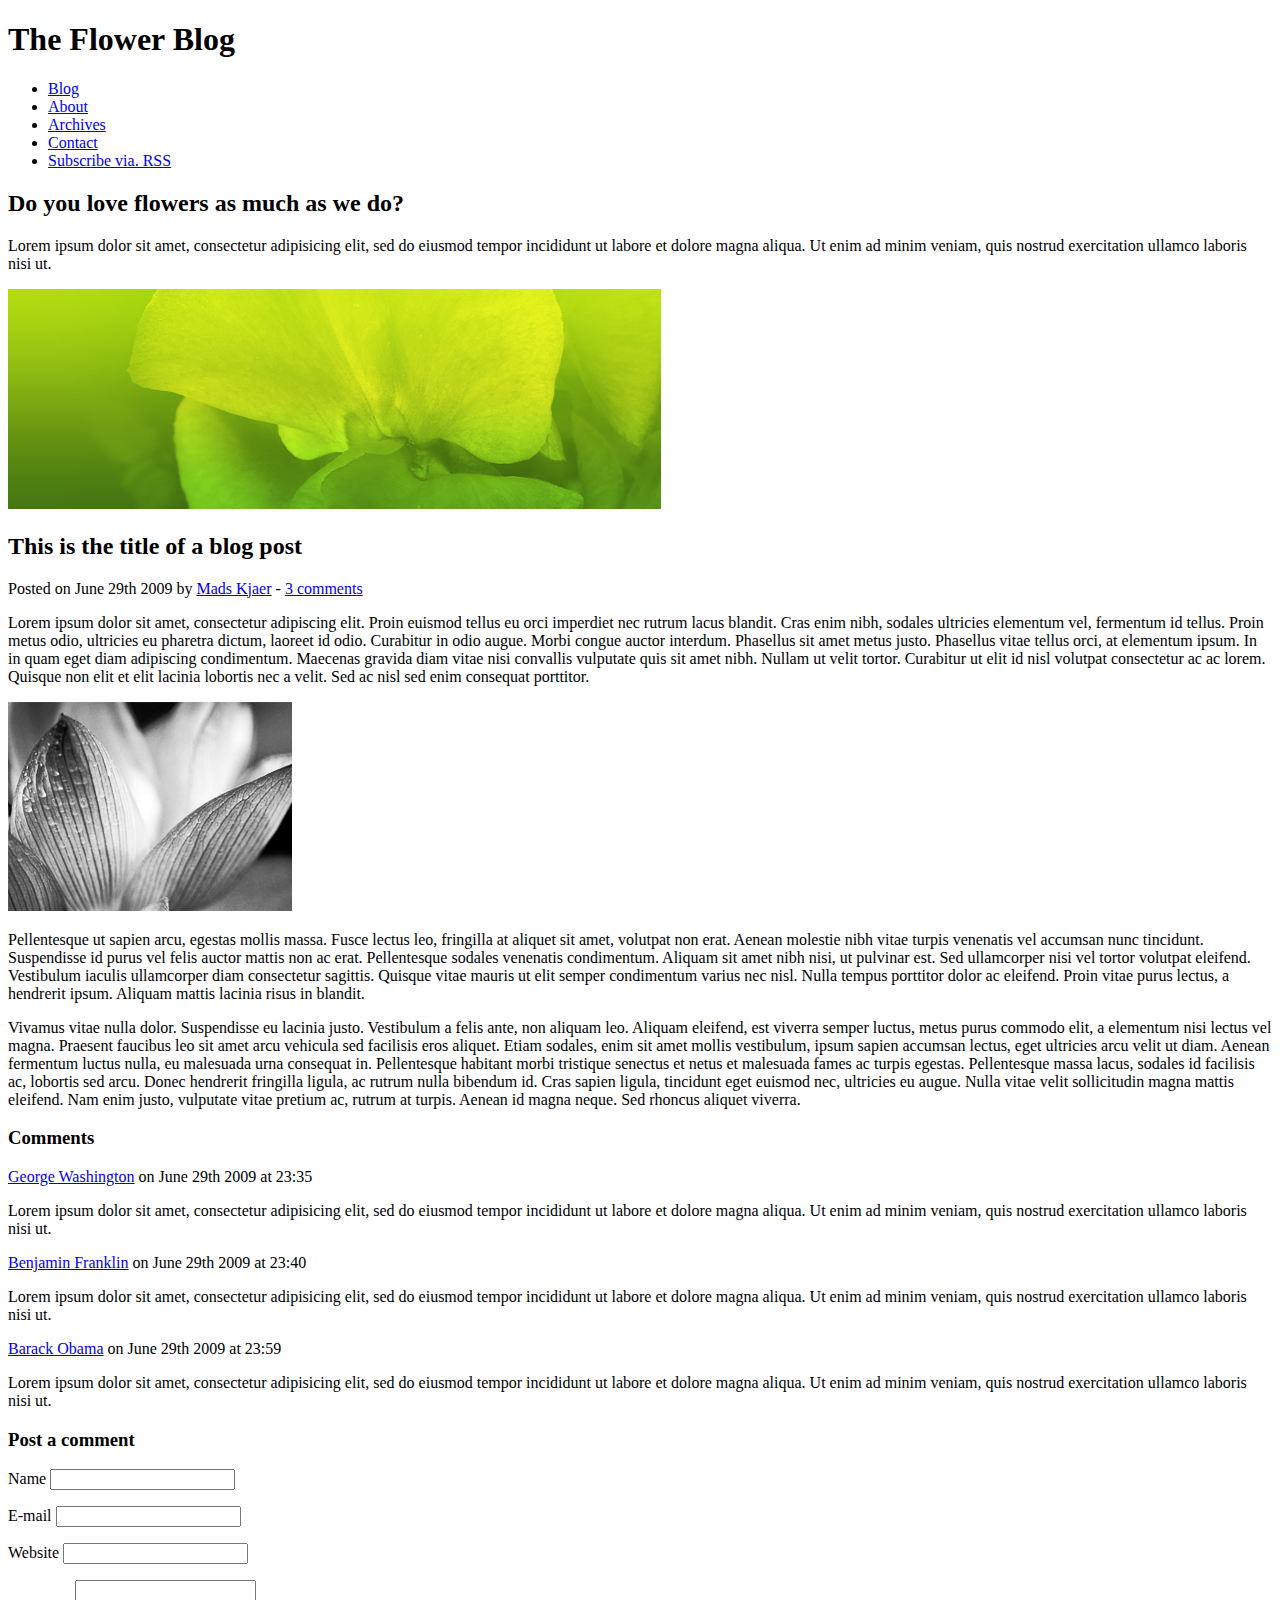
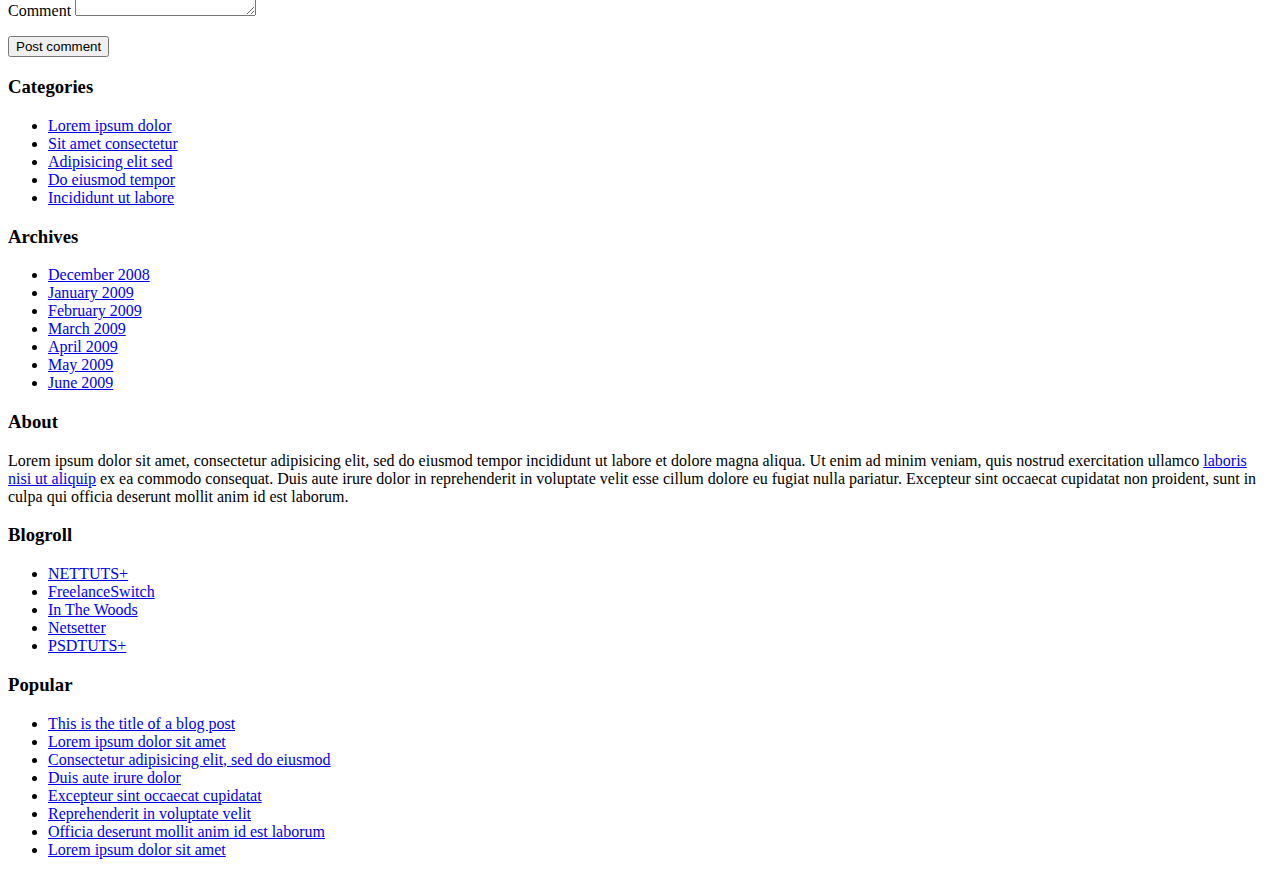
==== flower_blog/index.html @ 171a509d "Initiated Praktika" ====
<!doctype html>
<html lang="en">
<head>
	<meta http-equiv="Content-Type" content="text/html; charset=utf-8">
	<title>The Flower Blog</title>
</head>
<body>

	<header>
		<h1>The Flower Blog</h1>
	</header>
	<nav>
		<ul>
			<li class="selected"><a href="index.html#">Blog</a></li>
			<li><a href="index.html#">About</a></li>
			<li><a href="index.html#">Archives</a></li>
			<li><a href="index.html#">Contact</a></li>
			<li class="subscribe"><a href="index.html#">Subscribe via. RSS</a></li>
		</ul>
	</nav>
	<section id="intro">
		<header>
			<h2>Do you love flowers as much as we do?</h2>
		</header>
		<p>Lorem ipsum dolor sit amet, consectetur adipisicing elit, sed do eiusmod tempor incididunt ut labore et dolore magna aliqua. Ut enim ad minim veniam, quis nostrud exercitation ullamco laboris nisi ut.</p>
		<img src="images/intro_flower.png" alt="Flower" />
	</section>
	<div id="content">
		<div id="mainContent">
			<section>
				<article class="blogPost">
					<header>
						<h2>This is the title of a blog post</h2>
						<p>Posted on <time datetime="2009-06-29T23:31+01:00">June 29th 2009</time> by <a href="index.html#">Mads Kjaer</a> - <a href="index.html#comments">3 comments</a></p>
					</header>
					<div>
						<p>Lorem ipsum dolor sit amet, consectetur adipiscing elit. Proin euismod tellus eu orci imperdiet nec rutrum lacus blandit. Cras enim nibh, sodales ultricies elementum vel, fermentum id tellus. Proin metus odio, ultricies eu pharetra dictum, laoreet id odio. Curabitur in odio augue. Morbi congue auctor interdum. Phasellus sit amet metus justo. Phasellus vitae tellus orci, at elementum ipsum. In in quam eget diam adipiscing condimentum. Maecenas gravida diam vitae nisi convallis vulputate quis sit amet nibh. Nullam ut velit tortor. Curabitur ut elit id nisl volutpat consectetur ac ac lorem. Quisque non elit et elit lacinia lobortis nec a velit. Sed ac nisl sed enim consequat porttitor.</p>
					
						<img src="images/flower.png" alt="Flower" />

						<p>Pellentesque ut sapien arcu, egestas mollis massa. Fusce lectus leo, fringilla at aliquet sit amet, volutpat non erat. Aenean molestie nibh vitae turpis venenatis vel accumsan nunc tincidunt. Suspendisse id purus vel felis auctor mattis non ac erat. Pellentesque sodales venenatis condimentum. Aliquam sit amet nibh nisi, ut pulvinar est. Sed ullamcorper nisi vel tortor volutpat eleifend. Vestibulum iaculis ullamcorper diam consectetur sagittis. Quisque vitae mauris ut elit semper condimentum varius nec nisl. Nulla tempus porttitor dolor ac eleifend. Proin vitae purus lectus, a hendrerit ipsum. Aliquam mattis lacinia risus in blandit.</p>

						<p>Vivamus vitae nulla dolor. Suspendisse eu lacinia justo. Vestibulum a felis ante, non aliquam leo. Aliquam eleifend, est viverra semper luctus, metus purus commodo elit, a elementum nisi lectus vel magna. Praesent faucibus leo sit amet arcu vehicula sed facilisis eros aliquet. Etiam sodales, enim sit amet mollis vestibulum, ipsum sapien accumsan lectus, eget ultricies arcu velit ut diam. Aenean fermentum luctus nulla, eu malesuada urna consequat in. Pellentesque habitant morbi tristique senectus et netus et malesuada fames ac turpis egestas. Pellentesque massa lacus, sodales id facilisis ac, lobortis sed arcu. Donec hendrerit fringilla ligula, ac rutrum nulla bibendum id. Cras sapien ligula, tincidunt eget euismod nec, ultricies eu augue. Nulla vitae velit sollicitudin magna mattis eleifend. Nam enim justo, vulputate vitae pretium ac, rutrum at turpis. Aenean id magna neque. Sed rhoncus aliquet viverra.</p></div>
				</article>
			</section>
			<section id="comments">
				<h3>Comments</h3>
				<article>
					<header>
						<a href="index.html#">George Washington</a> on <time datetime="2009-06-29T23:35:20+01:00">June 29th 2009 at 23:35</time>
					</header>
					<p>Lorem ipsum dolor sit amet, consectetur adipisicing elit, sed do eiusmod tempor incididunt ut labore et dolore magna aliqua. Ut enim ad minim veniam, quis nostrud exercitation ullamco laboris nisi ut.</p>
				</article>
				<article>
					<header>
						<a href="index.html#">Benjamin Franklin</a> on <time datetime="2009-06-29T23:40:09+01:00">June 29th 2009 at 23:40</time>
					</header>
					<p>Lorem ipsum dolor sit amet, consectetur adipisicing elit, sed do eiusmod tempor incididunt ut labore et dolore magna aliqua. Ut enim ad minim veniam, quis nostrud exercitation ullamco laboris nisi ut.</p>
				</article>
				<article>
					<header>
						<a href="index.html#">Barack Obama</a> on <time datetime="2009-06-29T23:59:00+01:00">June 29th 2009 at 23:59</time>
					</header>
					<p>Lorem ipsum dolor sit amet, consectetur adipisicing elit, sed do eiusmod tempor incididunt ut labore et dolore magna aliqua. Ut enim ad minim veniam, quis nostrud exercitation ullamco laboris nisi ut.</p>
				</article>
			</section>
			<form action="#" method="post">
				<h3>Post a comment</h3>
				<p>
					<label for="name">Name</label>
					<input name="name" id="name" type="text" required />
				</p>
				<p>
					<label for="email">E-mail</label>
					<input name="email" id="email" type="email" required />
				</p>
				<p>
					<label for="website">Website</label>
					<input name="website" id="website" type="url" />
				</p>
				<p>
					<label for="comment">Comment</label>
					<textarea name="comment" id="comment" required></textarea>
				</p>
				<p><input type="submit" value="Post comment" /></p>
			</form>
		</div>
		<aside>
			<section>
				<header>
					<h3>Categories</h3>
				</header>
				<ul>
					<li><a href="index.html#">Lorem ipsum dolor</a></li>
					<li><a href="index.html#">Sit amet consectetur</a></li>
					<li><a href="index.html#">Adipisicing elit sed</a></li>
					<li><a href="index.html#">Do eiusmod tempor</a></li>
					<li><a href="index.html#">Incididunt ut labore</a></li>
				</ul>
			</section>
			<section>
				<header>
					<h3>Archives</h3>
				</header>
				<ul>
					<li><a href="index.html#">December 2008</a></li>
					<li><a href="index.html#">January 2009</a></li>
					<li><a href="index.html#">February 2009</a></li>
					<li><a href="index.html#">March 2009</a></li>
					<li><a href="index.html#">April 2009</a></li>
					<li><a href="index.html#">May 2009</a></li>
					<li><a href="index.html#">June 2009</a></li>
				</ul>
			</section>
		</aside>
	</div>
	<footer>
		<div>
			<section id="about">
				<header>
					<h3>About</h3>
				</header>
				<p>Lorem ipsum dolor sit amet, consectetur adipisicing elit, sed do eiusmod tempor incididunt ut labore et dolore magna aliqua. Ut enim ad minim veniam, quis nostrud exercitation ullamco <a href="index.html#">laboris nisi ut aliquip</a> ex ea commodo consequat. Duis aute irure dolor in reprehenderit in voluptate velit esse cillum dolore eu fugiat nulla pariatur. Excepteur sint occaecat cupidatat non proident, sunt in culpa qui officia deserunt mollit anim id est laborum.</p>
			</section>
			<section id="blogroll">
				<header>
					<h3>Blogroll</h3>
				</header>
				<ul>
					<li><a href="index.html#">NETTUTS+</a></li>
					<li><a href="index.html#">FreelanceSwitch</a></li>
					<li><a href="index.html#">In The Woods</a></li>
					<li><a href="index.html#">Netsetter</a></li>
					<li><a href="index.html#">PSDTUTS+</a></li>
				</ul>
			</section>
			<section id="popular">
				<header>
					<h3>Popular</h3>
				</header>
				<ul>
					<li><a href="index.html#">This is the title of a blog post</a></li>
					<li><a href="index.html#">Lorem ipsum dolor sit amet</a></li>
					<li><a href="index.html#">Consectetur adipisicing elit, sed do eiusmod</a></li>
					<li><a href="index.html#">Duis aute irure dolor</a></li>
					<li><a href="index.html#">Excepteur sint occaecat cupidatat</a></li>
					<li><a href="index.html#">Reprehenderit in voluptate velit</a></li>
					<li><a href="index.html#">Officia deserunt mollit anim id est laborum</a></li>
					<li><a href="index.html#">Lorem ipsum dolor sit amet</a></li>
				</ul>
			</section>
		</div>
	</footer>
	
</body>
</html>
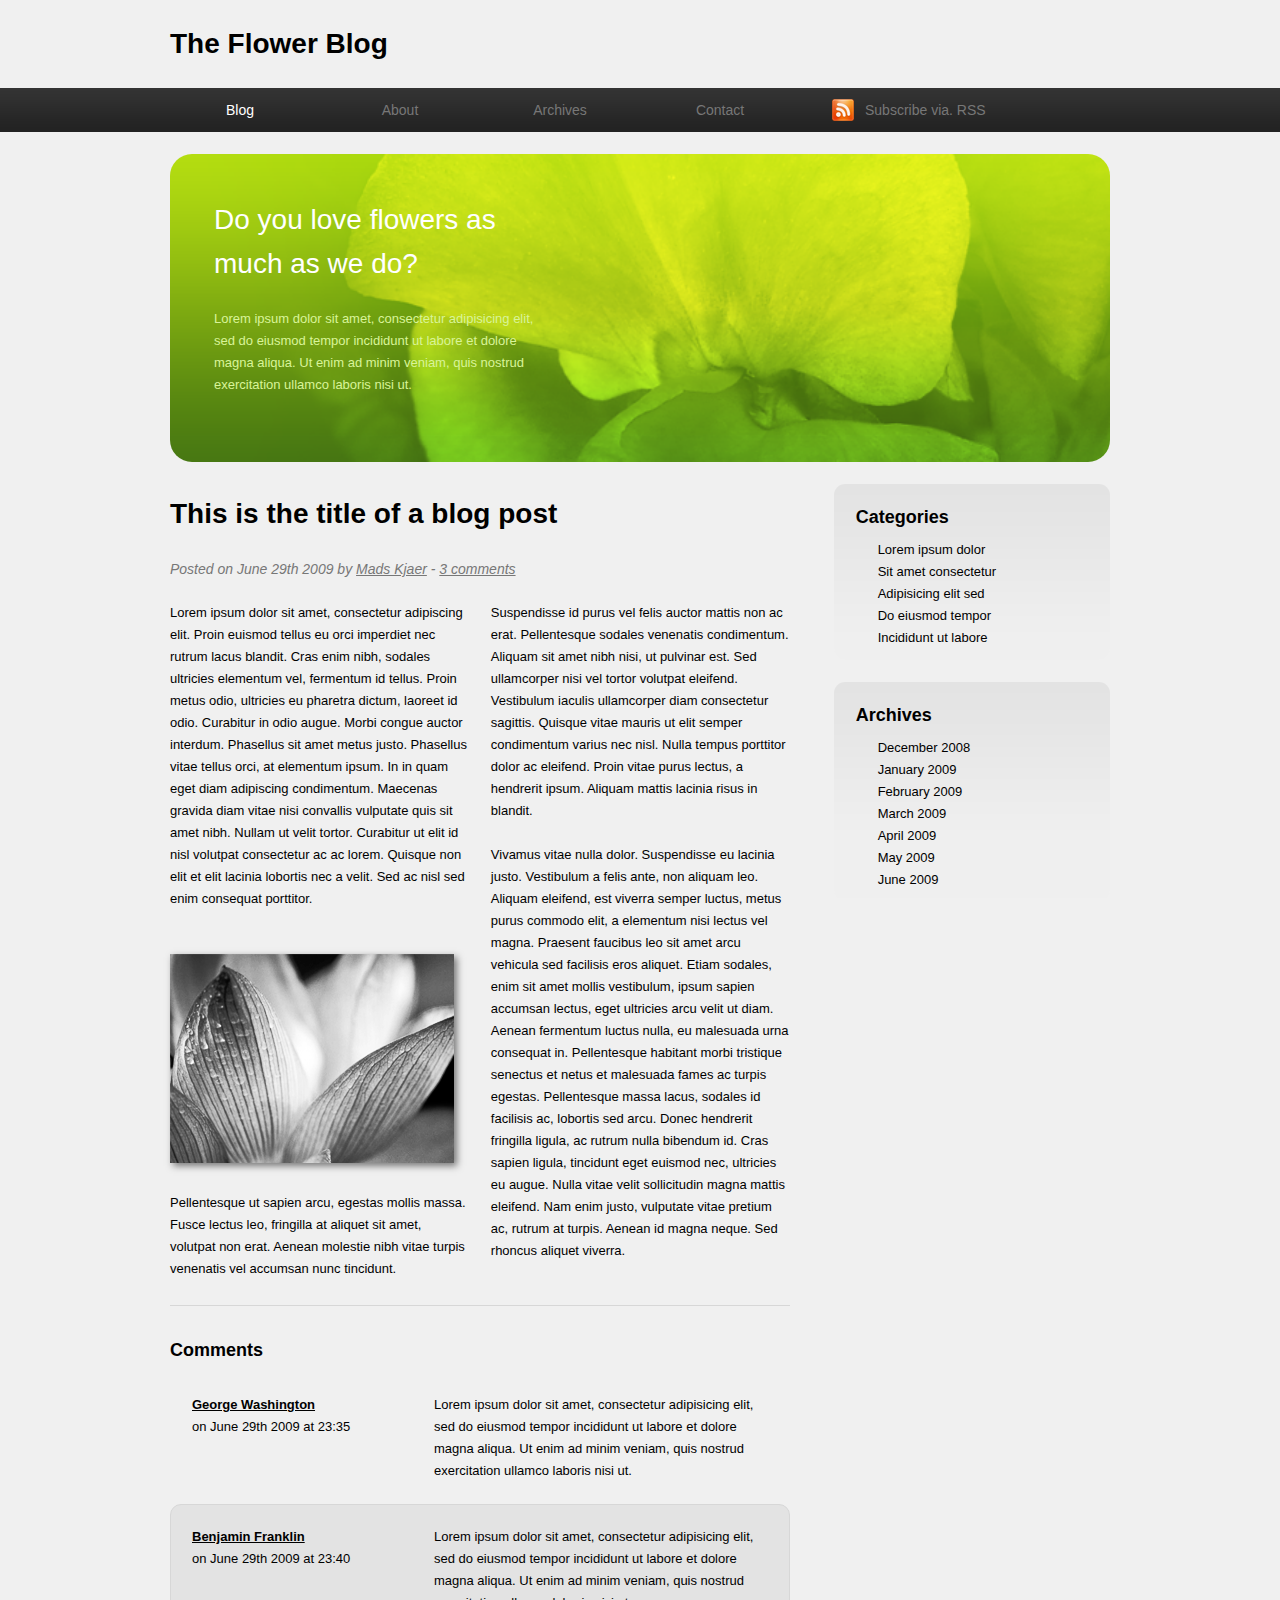
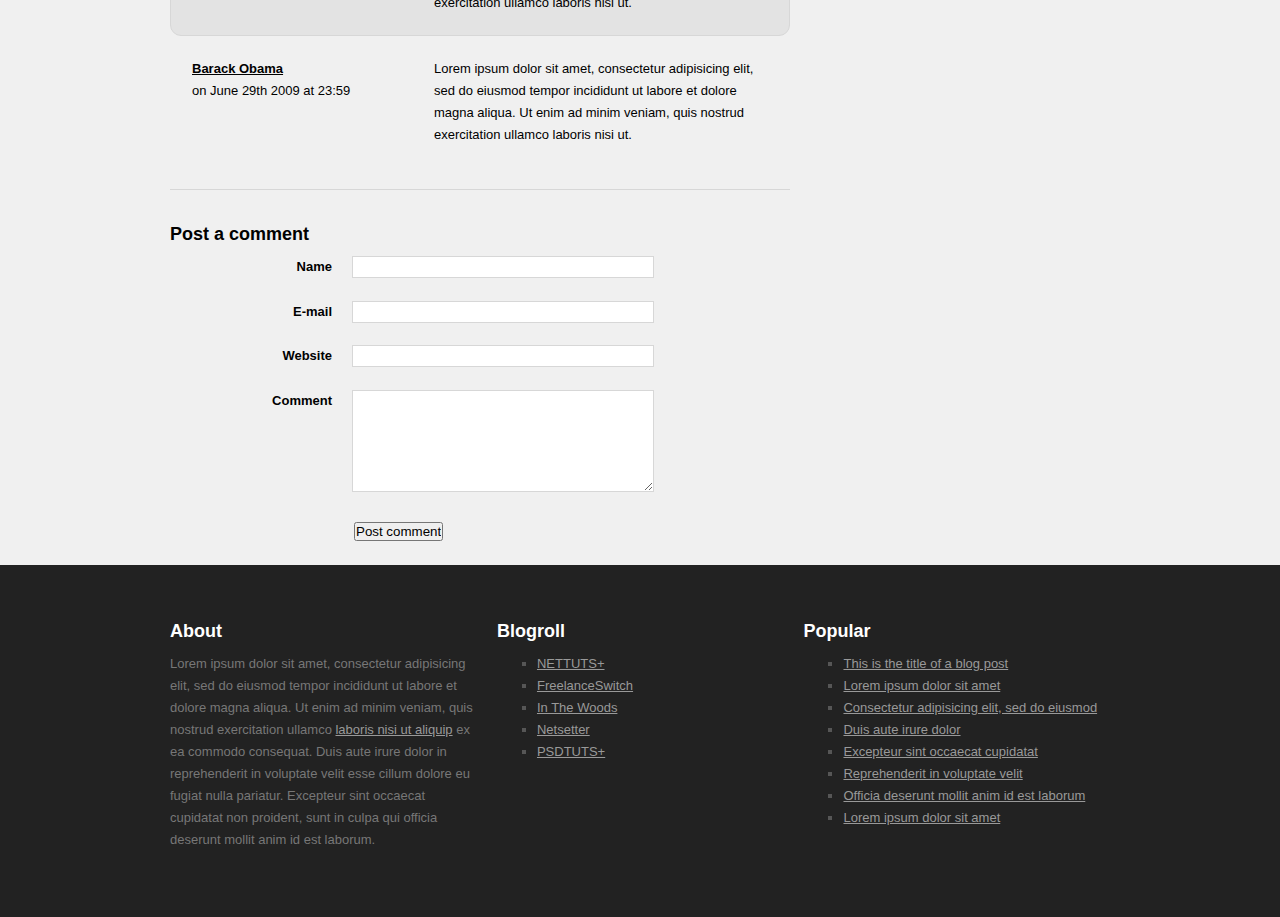
==== commit b9aae2e5: "Exercise 4 donce" ====
--- a/flower_blog/index.html
+++ b/flower_blog/index.html
@@ -1,11 +1,11 @@
 <!doctype html>
 <html lang="en">
 <head>
-	<meta http-equiv="Content-Type" content="text/html; charset=utf-8">
+	<meta charset="UTF-8">
 	<title>The Flower Blog</title>
+	<link rel="stylesheet" href="style.css" />
 </head>
 <body>
-
 	<header>
 		<h1>The Flower Blog</h1>
 	</header>
@@ -23,10 +23,9 @@
 			<h2>Do you love flowers as much as we do?</h2>
 		</header>
 		<p>Lorem ipsum dolor sit amet, consectetur adipisicing elit, sed do eiusmod tempor incididunt ut labore et dolore magna aliqua. Ut enim ad minim veniam, quis nostrud exercitation ullamco laboris nisi ut.</p>
-		<img src="images/intro_flower.png" alt="Flower" />
 	</section>
 	<div id="content">
-		<div id="mainContent">
+		<main>
 			<section>
 				<article class="blogPost">
 					<header>
@@ -84,7 +83,7 @@
 				</p>
 				<p><input type="submit" value="Post comment" /></p>
 			</form>
-		</div>
+		</main>
 		<aside>
 			<section>
 				<header>
--- a/flower_blog/style.css
+++ b/flower_blog/style.css
@@ -0,0 +1,285 @@
+/* CSS Reset */
+* {
+    margin: 0;
+    padding: 0;
+}
+
+header, footer, aside, nav, article, main {
+    display: block;
+}
+
+body {
+    margin: 0 auto;
+    width: 940px;
+    font: 13px/22px Helvetica, Arial, sans-serif;
+    background: #f0f0f0;
+}
+
+h1, h2 {
+    font-size: 28px;
+    line-height: 44px;
+    padding: 22px 0;
+}
+
+h3 {
+    font-size: 18px;
+    line-height: 22px;
+    padding: 11px 0;
+}
+
+p {
+    padding-bottom: 22px;
+}
+
+nav {
+    position: absolute;
+    left: 0;
+    width: 100%;
+    background: url("images/nav_background.bmp");
+}
+
+    nav ul {
+        margin: 0 auto;
+        width: 940px;
+        list-style: none;
+    }
+
+        nav ul li {
+            float: left;
+        }
+
+            nav ul li a {
+                display: block;
+                margin-right: 20px;
+                width: 140px;
+                font-size: 14px;
+                line-height: 44px;
+                text-align: center;
+                text-decoration: none;
+                color: #777;
+            }
+
+                nav ul li a:hover {
+                    color: #fff;
+                }
+
+            nav ul li.selected a{
+                color: #fff;
+            }
+
+            nav ul li.subscribe a {
+                margin-left: 22px;
+                padding-left: 33px;
+                text-align: left;
+                background: url("images/rss.bmp") left center no-repeat;
+            }
+
+#intro {
+    margin-top: 66px;
+    padding: 44px;
+    background: #467612 url("images/intro_flower.png") repeat-x;
+    background-size: 100%;
+    border-radius: 22px;
+}
+
+    #intro h2, #intro p{
+        width: 336px;
+    }
+
+    #intro h2 {
+        padding: 0 0 22px 0;
+        font-weight: normal;
+        color:#fff;
+    }
+
+    #intro p {
+        color: #d9f499;
+    }
+
+#content {
+    display: table;
+}
+
+main {
+    display: table-cell;
+    width:620px;
+    padding-right: 22px;
+}
+
+aside {
+    display: table-cell;
+    width: 300px;
+}
+
+.blogPost header p, .blogPost header p a {
+    font-size: 14px;
+    font-style: italic;
+    color: #777;
+}
+
+    .blogPost header p a:hover {
+        text-decoration: none;
+        color: #000;
+    }
+
+.blogPost div {
+    column-count: 2;
+    column-gap: 22px;
+}
+
+.blogPost img {
+    margin: 22px 0;
+    box-shadow: 3px 3px 7px #777;
+}
+
+#comments {
+    margin-top: 21px;
+    padding-top: 22px;
+    border-top: 1px solid #d7d7d7;
+}
+
+    #comments article {
+        display: table;
+        padding: 22px;
+    }
+
+    section#comments article:nth-child(2n+1) {
+        padding: 21px;
+        background: #e3e3e3;
+        border: 1px solid #d7d7d7;
+        border-radius: 11px;
+        /* Border-radius not implemented yet */
+        -moz-border-radius: 11px;
+        -webkit-border-radius: 11px;
+    }
+
+        #comments article header {
+            display: table-cell;
+            width: 220px;
+            padding-right: 22px;
+        }
+
+            #comments article header a {
+                display: block;
+                font-weight: bold;
+                color: #000;
+            }
+
+                #comments article header a:hover {
+                    text-decoration: none;
+                }
+
+    #comments article p{
+        padding: 0;
+    }
+
+form {
+    margin-top: 21px;
+    padding-top: 22px;
+    border-top: 1px solid #d7d7d7;
+}
+    
+    form p {
+        display: table;
+        margin-bottom: 22px;
+        padding: 0 22px;
+    }
+
+        form label {
+            display: table-cell;
+            width: 140px;
+            padding-right: 20px;
+            text-align: right;
+            font-weight: bold;
+            vertical-align: top;
+        }
+
+        form input[type="text"], form input[type="email"], form input[type="url"] {
+            display: table-cell;
+            width: 300px;
+            height: 20px;
+            border: 1px solid #d7d7d7;
+        }
+
+        form textarea {
+            width: 300px;
+            height: 100px;
+            border: 1px solid #d7d7d7;
+        }
+
+        form input[type="submit"]{
+            margin-left: 162px;
+        }
+
+aside section {
+    margin: 22px 0 0 22px;
+    padding: 11px 22px;
+    background: url("images/sidebar.png") repeat-x;
+    border-radius: 11px;
+    /* Border-radius not implemented yet */
+	-moz-border-radius: 11px;
+	-webkit-border-radius: 11px;
+}
+
+    aside section ul {
+        margin: 0 0 0 22px;
+        list-style: none;
+
+    }
+
+        aside section ul li a {
+            display: block;
+            text-decoration: none;
+            color: #000;
+        }
+
+            aside section ul li a:hover {
+                text-decoration: underline;
+            }
+
+footer {
+    position: absolute;
+    left: 0;
+    width: 100%;
+    background: #222;
+}
+
+    footer div {
+        display: table;
+        margin: 0 auto;
+        padding: 44px 0;
+        width: 940px;
+        color: #777;
+    }
+
+        footer div section {
+            display: table-cell;
+            width: 300px;
+        }
+
+        footer div #about, footer siv #blogroll {
+            padding-right: 20px;
+        }
+    
+    footer h3 {
+        color: #fff;
+    }
+
+    footer a {
+        color: #999;
+    }
+
+        footer a:hover {
+            color: #fff;
+            text-decoration: none;
+        }
+
+    footer ul {
+        margin: 0 0 0 40px;
+        list-style: square;
+        color: #565656;
+    }
+
+        footer ul li a  {
+            display: block;
+        }